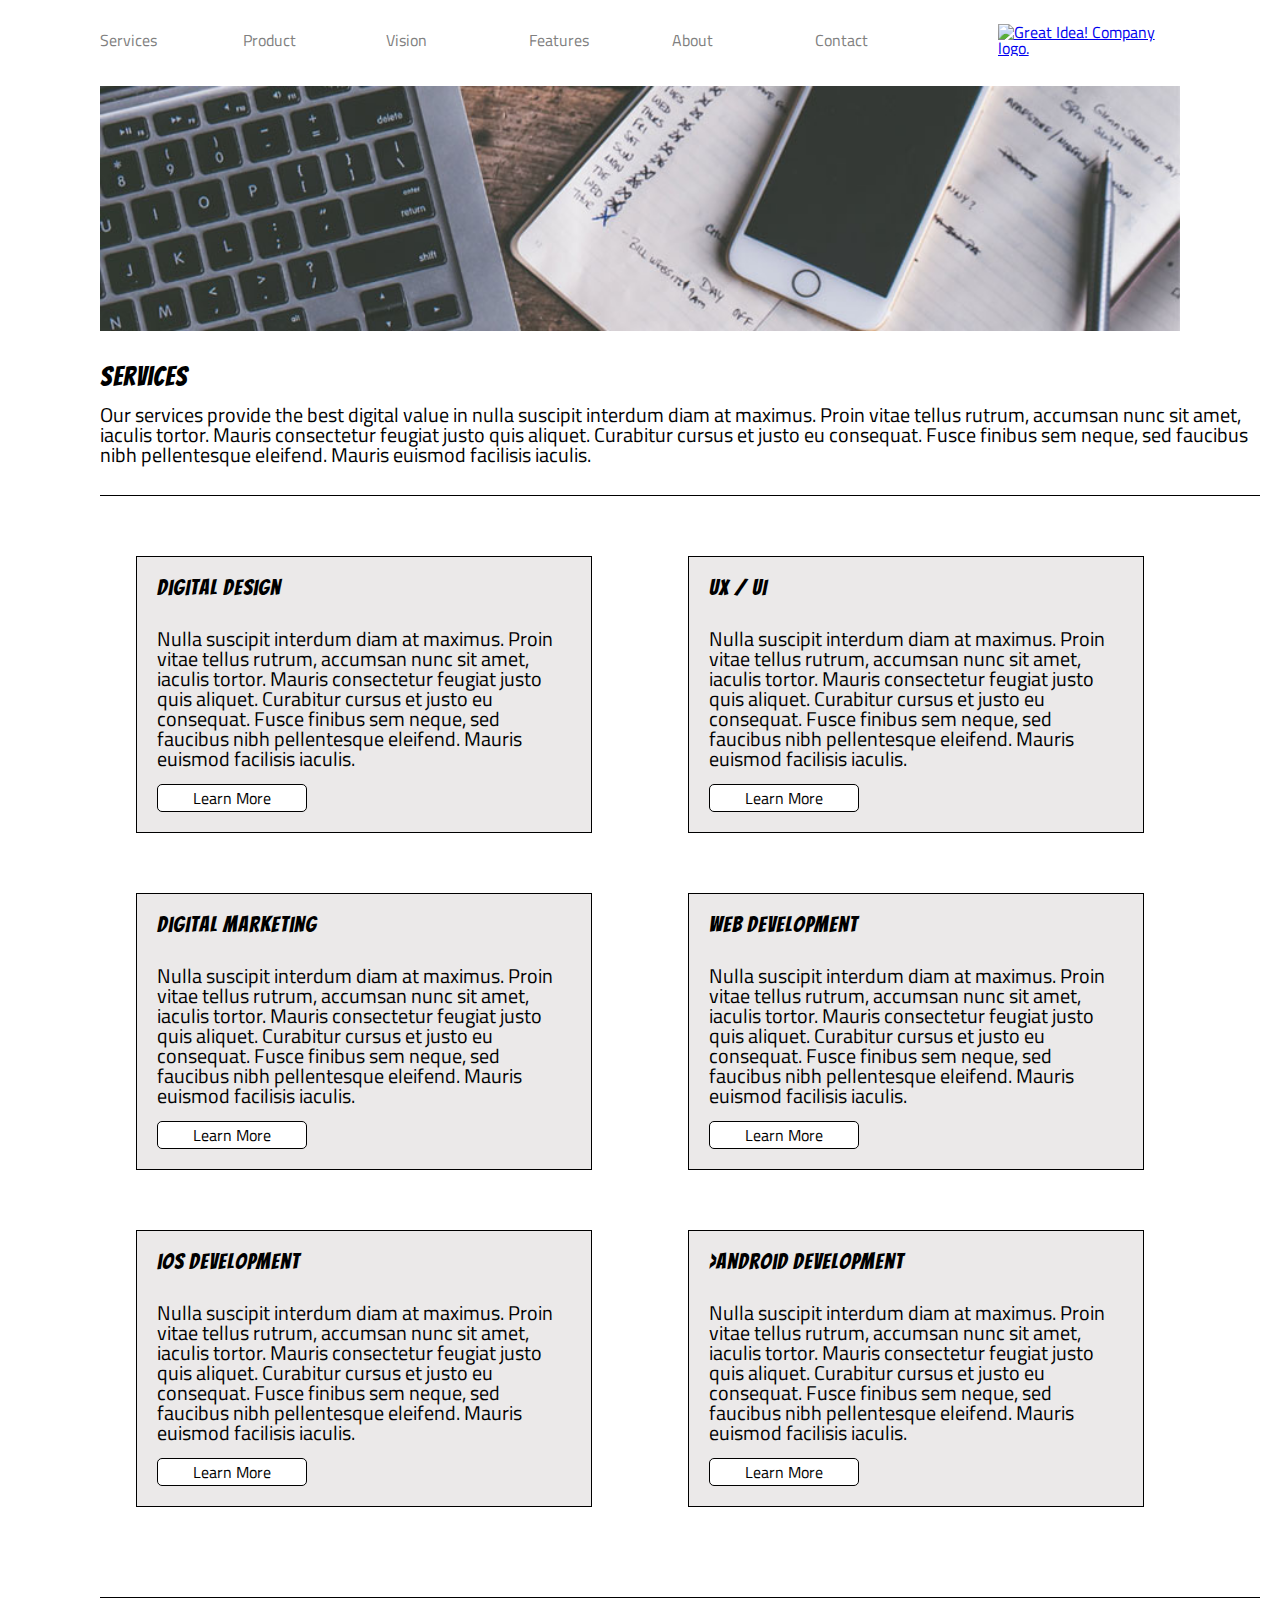
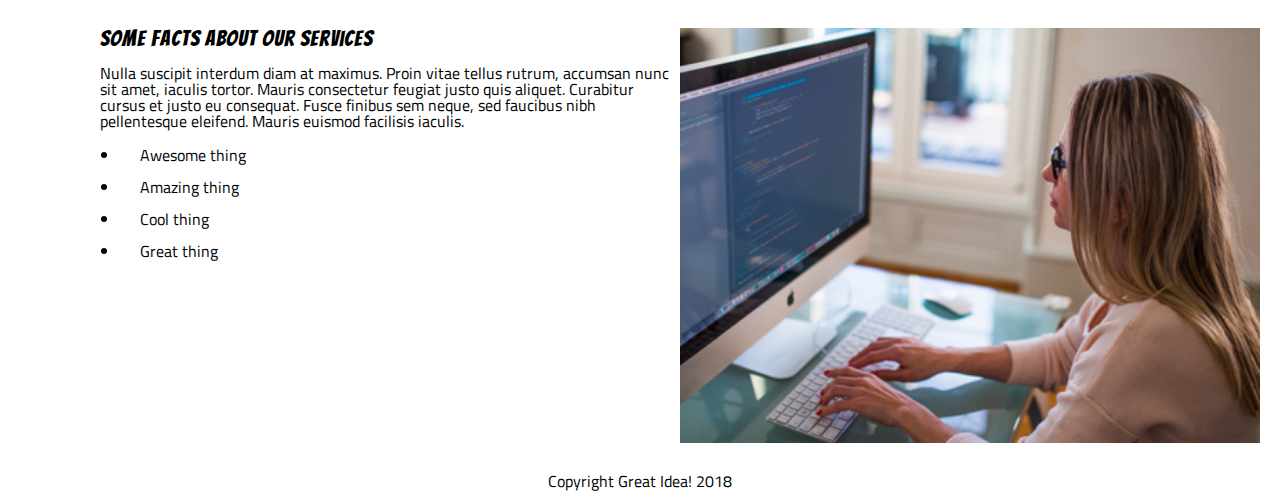
==== services.html @ 3851699f "had to fix my services navigation and logo so I can do the stretch goal, the size of the logo was of" ====
<!doctype html>

<html lang="en">
<head>
  <meta charset="utf-8">
  <meta name="viewport" content="width=device-width, initial-scale=1.0">
  <title>Great Idea!</title>

  <link href="https://fonts.googleapis.com/css?family=Bangers|Titillium+Web" rel="stylesheet">
  <link rel="stylesheet" href="css/index.css">

  <!--[if lt IE 9]>
    <script src="https://cdnjs.cloudflare.com/ajax/libs/html5shiv/3.7.3/html5shiv.js"></script>
  <![endif]-->
</head>



<body>

  <div class="container">

      <header class="servicesHeader">
        <nav>
          <a href= services.html>Services</a>
          <a href= "#">Product</a>
          <a href= "#">Vision</a>
          <a href= "#">Features</a>
          <a href= "#">About</a>
          <a href= "#">Contact</a>
        </nav>

        <a class="specialA" href="index.html">
          <img class="logo" src="img/logo.png"  alt="Great Idea! Company logo.">
        </a>
        
      </header>


<img class="services-header-img" src="img/services-header.jpg" alt="Our services header image">


      <div class="top-content-services">
          <div class="text-content">
            <h4>Services</h4>
              <p>Our services provide the best digital value in nulla suscipit interdum diam at maximus. Proin vitae tellus rutrum, accumsan nunc sit amet, iaculis tortor. Mauris consectetur feugiat justo quis aliquet. Curabitur cursus et justo eu consequat. Fusce finibus sem neque, sed faucibus nibh pellentesque eleifend. Mauris euismod facilisis iaculis.</p>
            </div>
    </div>

    <Section class="services-middle">
      <div class="service-content">
        <h5>Digital Design</h5>

        <p>Nulla suscipit interdum diam at maximus. Proin vitae tellus rutrum, accumsan nunc sit amet, iaculis tortor. Mauris consectetur feugiat justo quis aliquet. Curabitur cursus et justo eu consequat. Fusce finibus sem neque, sed faucibus nibh pellentesque
        eleifend. Mauris euismod facilisis iaculis.</p>

        <button class="learn-btn">Learn More</button>
      </div>

      <div class="service-content">
        <h5>UX / UI</h5>

        <p>Nulla suscipit interdum diam at maximus. Proin vitae tellus rutrum, accumsan nunc sit amet, iaculis tortor. Mauris consectetur feugiat justo quis aliquet. Curabitur cursus et justo eu consequat. Fusce finibus sem neque, sed faucibus nibh pellentesque
        eleifend. Mauris euismod facilisis iaculis.</p>

        <button class="learn-btn">Learn More</button>
      </div>

      <div class="service-content">
        <h5>Digital Marketing</h5>

        <p>Nulla suscipit interdum diam at maximus. Proin vitae tellus rutrum, accumsan nunc sit amet, iaculis tortor. Mauris consectetur feugiat justo quis aliquet. Curabitur cursus et justo eu consequat. Fusce finibus sem neque, sed faucibus nibh pellentesque
        eleifend. Mauris euismod facilisis iaculis.</p>

        <button class="learn-btn">Learn More</button>
      </div>

      <div class="service-content">
        <h5>Web Development</h5>

        <p>Nulla suscipit interdum diam at maximus. Proin vitae tellus rutrum, accumsan nunc sit amet, iaculis tortor. Mauris consectetur feugiat justo quis aliquet. Curabitur cursus et justo eu consequat. Fusce finibus sem neque, sed faucibus nibh pellentesque
        eleifend. Mauris euismod facilisis iaculis.</p>

        <button class="learn-btn">Learn More</button>
      </div>

      <div class="service-content">
        <h5>iOS Development</h5>

        <p>Nulla suscipit interdum diam at maximus. Proin vitae tellus rutrum, accumsan nunc sit amet, iaculis tortor. Mauris consectetur feugiat justo quis aliquet. Curabitur cursus et justo eu consequat. Fusce finibus sem neque, sed faucibus nibh pellentesque
        eleifend. Mauris euismod facilisis iaculis.</p>

        <button class="learn-btn">Learn More</button>
      </div>

      <div class="service-content">
        <h5>>Android Development</h5>

        <p>Nulla suscipit interdum diam at maximus. Proin vitae tellus rutrum, accumsan nunc sit amet, iaculis tortor. Mauris consectetur feugiat justo quis aliquet. Curabitur cursus et justo eu consequat. Fusce finibus sem neque, sed faucibus nibh pellentesque
        eleifend. Mauris euismod facilisis iaculis.</p>

        <button class="learn-btn">Learn More</button>
      </div>

    </Section> <!--Services Middle-->


    <Section class="about-services">
        <div class="as-text">
          <h5>Some Facts About Our Services</h5>

          <p>Nulla suscipit interdum diam at maximus. Proin vitae tellus rutrum, accumsan nunc sit amet, iaculis tortor. Mauris consectetur feugiat justo quis aliquet. Curabitur cursus et justo eu consequat. Fusce finibus sem neque, sed faucibus nibh pellentesque
          eleifend. Mauris euismod facilisis iaculis.</p>

          <ul class="services-list">
            <li>Awesome thing</li>
            <li>Amazing thing</li>
            <li>Cool thing</li>
            <li>Great thing</li>
          </ul>
      </div>
        <img class="services-info-img" src="img/services-info.png" alt="one of our employees hard at work">

    </Section>

    <footer>
        <p>Copyright Great Idea! 2018</p>
      </footer>

</div> <!-- container -->

</body>

</html>
---- css/index.css ----
/* Use your own code or past solution for Great Idea Web Page CSS here! */

*{
    box-sizing: border-box;
    margin:0;
    border: 0;
    width: 100%;
	padding: 0 20px;
	font-size: 100%;
	font: inherit;
    vertical-align: baseline;
}


.container{
    padding-top: 2%;
}

body {
	line-height: 1;
}

header {
	display: flex;
	justify-content: space-evenly;
	margin: 0 0 30px 0;
}

.logo {
    width: 20%;
}

.servicesHeader .specialA {
    width:25%;
}


.servicesHeader .specialA .logo{
    width:100%;
}



h4{
	font-size: 27px;
}

a{
	padding: 0;
}

nav {
	display: flex;
	justify-content: space-between;
	flex-grow: 1;
    align-items: center;
}

nav a{
    text-decoration: none;
    color: grey;
}



.cta{
	display: flex;
	justify-content: space-evenly;
	padding: 0 0 40px 0;
}

.cta-text{
	display: flex;
	align-items: center;
	justify-content: center;
	flex-direction: column;
	
}

.cta-text h1{
	font-size: 70px;
	text-align: center;
}



.middle-img{
	width:100%;
	padding: 0;
}

.learn-btn {
	background-color: white;
	border: 1px solid black;
	width: 150px; 
	padding: 5px 10px;
	border-radius: 5px;
}

.btn-container{
    display:flex;
    justify-content: center;
}

.btn-container button{
    display:flex;
    justify-content: center;
	background-color: white;
	border: .5px solid black;
	width: 170px; 
	padding: 5px 10px;
}

.top-content{
	display: flex;
	border-top: 1px solid black;
	padding: 30px 0; 
}

.top-content .text-content{
    padding: 0;
 }
 
 .top-content .text-content h4{
     padding: 0;
  }
 
  .top-content .text-content p{
     padding: 0;
  }

.bottom-content{
	display: flex;
	border-bottom: 1px solid black;
    padding: 30px 0;
}

.bottom-content .text-content{
   padding: 0;
}

.bottom-content .text-content h4{
    padding: 0;
 }

 .bottom-content .text-content p{
    padding: 0;
 }

.top-content-services{
	display: flex;
	border-bottom: 1px solid black;
	padding: 30px 0px;
	margin: 0 40px 0 40px;
}

.top-content-services .text-content{
	padding: 0;
}

.top-content-services .text-content h4{
	padding: 0;
}

.top-content-services .text-content p{
	padding: 0;
	font-size: 20px;
}


.contact{
	margin: 30px 0;
	display: flex;
	flex-direction: column;
	padding: 0 0 0 0;
}


.line-height-double{
	line-height: 200%;
	align-items: flex-start;
	margin: 5px 0 0 0;
}

footer p{
	display: flex;
	justify-content: center;
}

.services-header-img{
	width:100%;
	padding: 0 40px;
}

.services-middle{
	display: flex;
	flex-wrap: wrap;
	padding: 30px 10px; 
	justify-content: space-evenly;
}

.service-content{
	width: 40%;
	padding: 20px;
	margin: 30px;
	border: 1px solid black;
	background-color: rgb(235, 233, 233);
}

.service-content p{
	padding: 15px 0;
	font-size: 20px;
}

.about-services{
	display: flex;
	border-top: 1px solid black;
	padding: 30px 0 0;
	margin: 30px 40px;
}

.as-text{
	padding: 0 0;
}
.as-text p{
	padding: 0 0 0 0;
}

.services-info-img{
	padding: 0;
}

li{
	list-style-type: disc;

}

.services-list{
	margin: 10px 0;
	line-height: 200%;
}

h5 {
	padding: 0 0 0 0;
	font-size: 22px;
}

ol, ul {
	list-style: none;
}
blockquote, q {
	quotes: none;
}
blockquote:before, blockquote:after,
q:before, q:after {
	content: '';
	content: none;
}
table {
	border-collapse: collapse;
	border-spacing: 0;
}

/* Set every element's box-sizing to border-box */
* {
    box-sizing: border-box;
}

html, body {
    height: 100%;
    font-family: 'Titillium Web', sans-serif;
}

h1, h2, h3, h4, h5 {
    font-family: 'Bangers', cursive;
    letter-spacing: 1px;
    margin-bottom: 15px;
}

@media screen and (max-width: 800px){
    .container{
        width: 100%;
        padding: 0;
        margin: 0;
        font-size: 1rem;
    }

    body{
        width: 100%;
        padding: 0;
        margin: 0;
    }

    html{
        width: 100%;
        padding: 0;
        margin: 0;
    }
    
    header{
        flex-wrap:wrap;
        flex-direction: column-reverse;
        align-items: center;
        padding: 3% 0;
        width: 100%;
    }
    
    .logo {
        padding: 5% 0;
        justify-content: center;
    }

    .cta {
        display: flex;
        justify-content: center;
        width: 100%;
       align-items:center;
    }

    .cta-text h1{
        font-size: 4rem;
        text-align: center;
    }

    .cta img {
        display: none;
    }

    .bottom-content{
 
        border-bottom: 2px solid grey;
    }

}/****TABLET VIEW**/

@media screen and (max-width: 500px){

    nav{
        flex-direction:column;
        justify-content: center;
    }

    nav a{
        display: flex;
        justify-content: center;
        padding: 3%;
        font-size: .9rem;
        border-bottom: 1px solid lightgray;
    }

    .servicesLink{
        border-top: 1px solid lightgray;
    }

    .top-content{
        border-top: 3px solid black;
        flex-direction: column;
        padding: 6% 0 0 0;
    }

    .top-content .text-content{
        padding: 6% 0 0 0;
    }

    .middle-img{
        padding: 12% 0 0 0;
    }

    .bottom-content{
        border-bottom: 3px solid grey;
        flex-direction: column;
        padding: 0 0 6% 0;
    }

    .bottom-content .text-content{
        padding: 6% 0 0 0;
    }

}/****PHONE VIEW**/
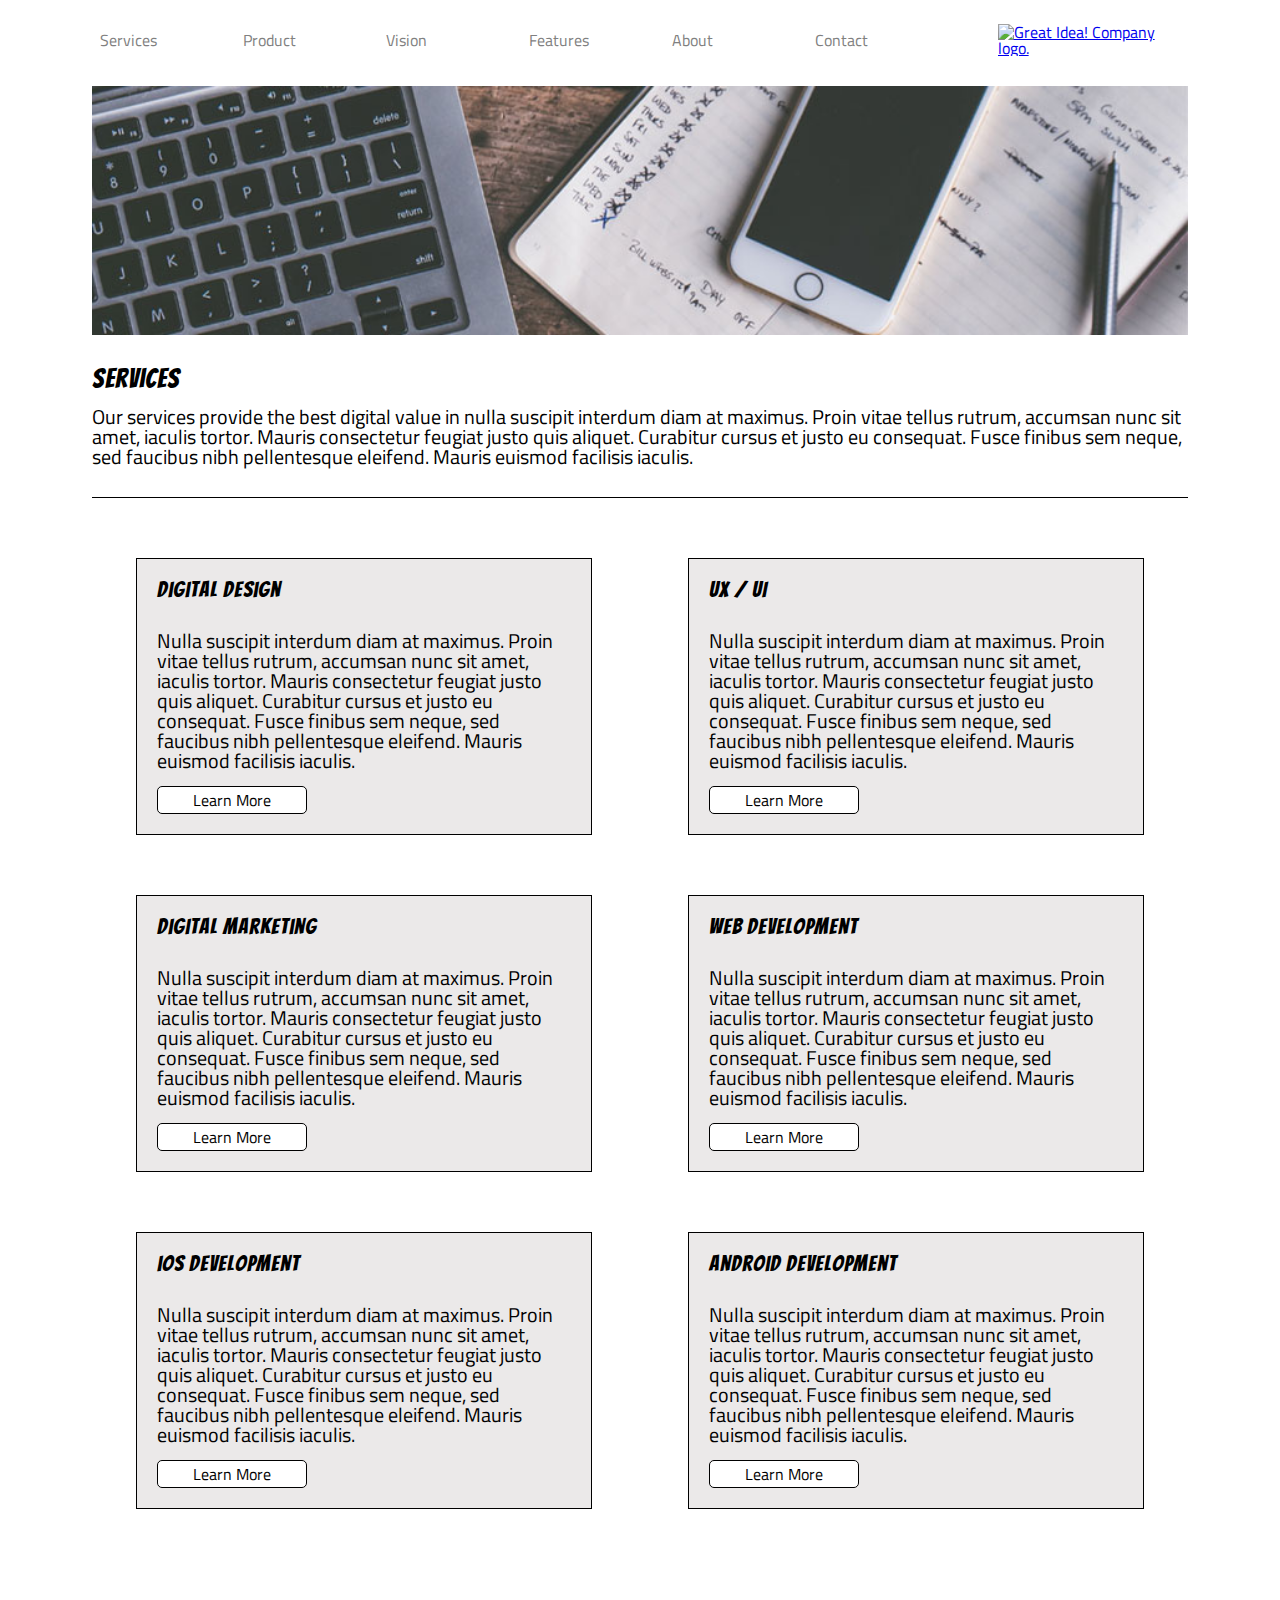
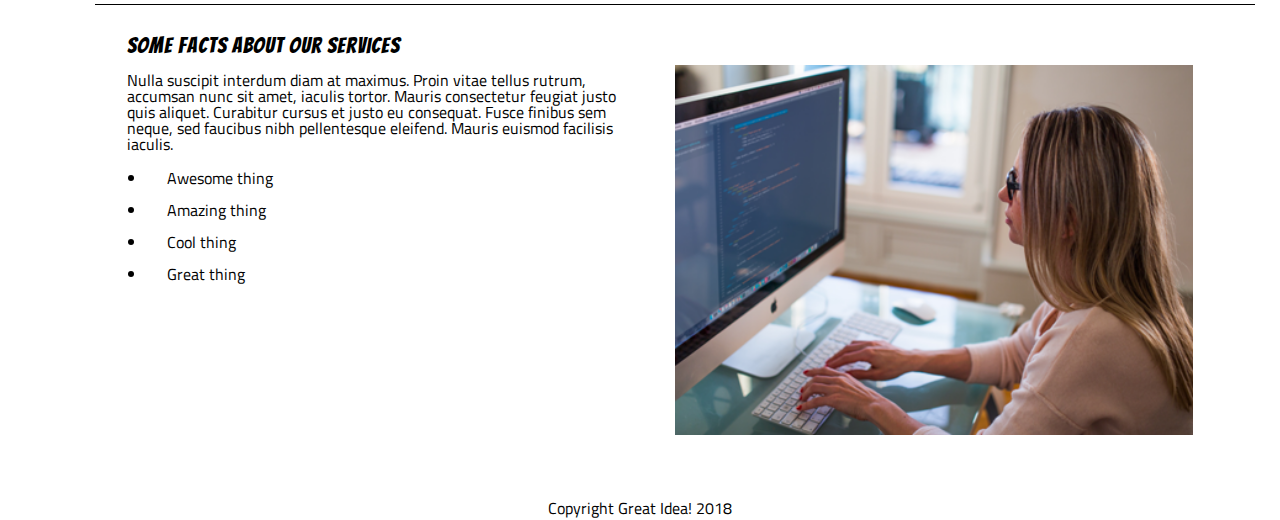
==== commit 764ce0be: "removed bottom photo from mobile view of services page, having trouble getting bottom list to center" ====
--- a/services.html
+++ b/services.html
@@ -94,7 +94,7 @@
       </div>
 
       <div class="service-content">
-        <h5>>Android Development</h5>
+        <h5>Android Development</h5>
 
         <p>Nulla suscipit interdum diam at maximus. Proin vitae tellus rutrum, accumsan nunc sit amet, iaculis tortor. Mauris consectetur feugiat justo quis aliquet. Curabitur cursus et justo eu consequat. Fusce finibus sem neque, sed faucibus nibh pellentesque
         eleifend. Mauris euismod facilisis iaculis.</p>
--- a/css/index.css
+++ b/css/index.css
@@ -149,13 +149,14 @@
 
 .top-content-services{
 	display: flex;
-	border-bottom: 1px solid black;
-	padding: 30px 0px;
-	margin: 0 40px 0 40px;
+	
+	padding: 30px 2.75% 0;
+	margin: 0;
 }
 
 .top-content-services .text-content{
-	padding: 0;
+    padding: 0 0 30px 0;
+    border-bottom: 1px solid black;
 }
 
 .top-content-services .text-content h4{
@@ -188,8 +189,11 @@
 }
 
 .services-header-img{
+    display:flex;
+    justify-content: center;
+    align-items: center;
 	width:100%;
-	padding: 0 40px;
+	padding: 0 2.75%;
 }
 
 .services-middle{
@@ -215,8 +219,8 @@
 .about-services{
 	display: flex;
 	border-top: 1px solid black;
-	padding: 30px 0 0;
-	margin: 30px 40px;
+	padding: 30px 2.75% 0;
+	margin: 3%;
 }
 
 .as-text{
@@ -227,7 +231,8 @@
 }
 
 .services-info-img{
-	padding: 0;
+    padding: 0;
+    margin: 2.75%;
 }
 
 li{
@@ -331,6 +336,21 @@
         border-bottom: 2px solid grey;
     }
 
+    .servicesHeader{
+        margin: 2%;
+    }
+
+    .servicesHeader nav a{
+        display: flex;
+        justify-content: space-around;
+
+    }
+
+    .servicesHeader .specialA .logo {
+        padding: 10% 0;
+        justify-content: center;
+    }
+
 }/****TABLET VIEW**/
 
 @media screen and (max-width: 500px){
@@ -376,4 +396,8 @@
         padding: 6% 0 0 0;
     }
 
+    .services-info-img{
+        display: none;
+    }
+
 }/****PHONE VIEW**/